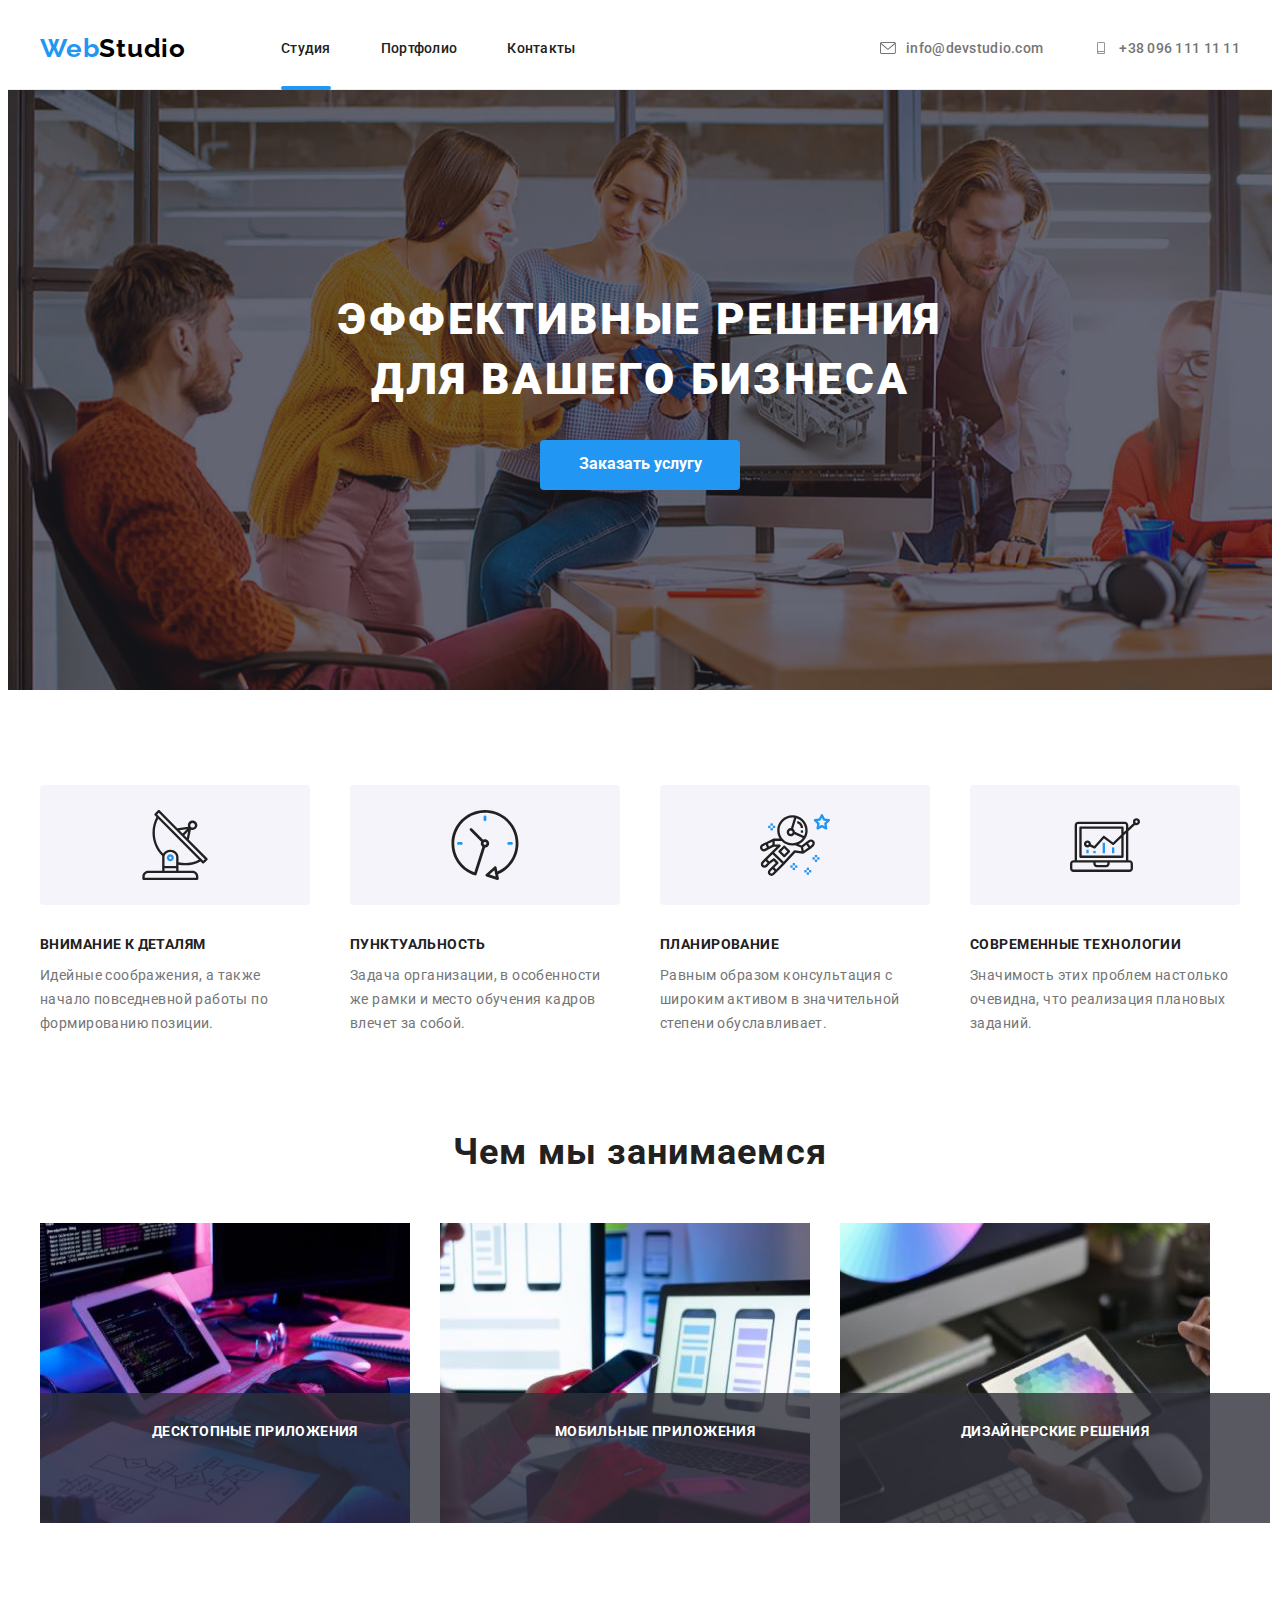
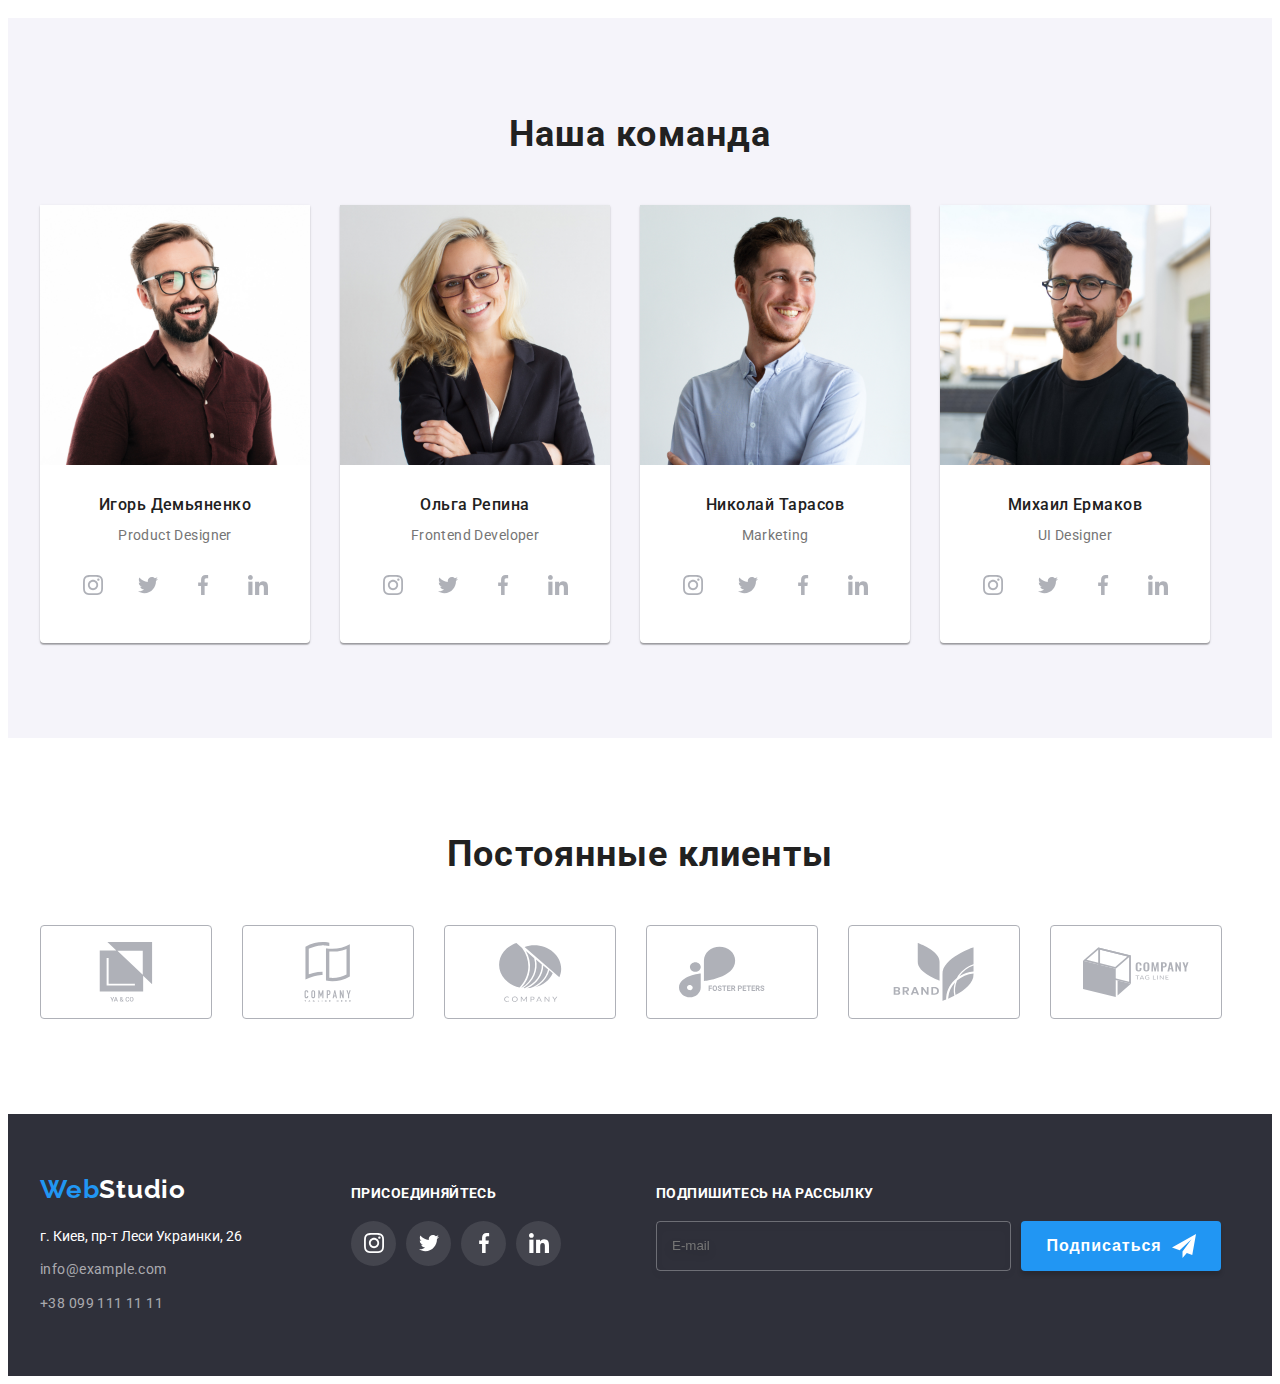
==== index.html @ dbc9c76a "Add files via upload" ====
<!DOCTYPE html>
<html lang="ru">
<head>
    <meta charset="UTF-8">
    <meta http-equiv="X-UA-Compatible" content="IE=edge">
    <meta name="viewport" content="width=device-width, initial-scale=1.0">
    <link rel="preconnect" href="https://fonts.gstatic.com">
    <link href="https://fonts.googleapis.com/css2?family=Raleway:wght@700&family=Roboto:wght@400;500;700;900&display=swap" rel="stylesheet">
    <link rel="stylesheet" href="https://cdnjs.cloudflare.com/ajax/libs/modern-normalize/1.0.0/modern-normalize.min.css" integrity="sha512-ISS7cAi1PEhQ8jnbJpJZMd29NlhNj4AWYyLOSp2CE/CsHxTCu+r+t0D2yoJudVrd0/8fTVPUVDzY5Tvli75u/g==" crossorigin="anonymous" referrerpolicy="no-referrer">
    <link rel="stylesheet" href="./css/styles.css">
    <title>Homework5</title>
</head>
<body>
    <!--Header-->
    <header class="header">
        <div class="container header-container">
        <nav class="header-nav">
                <a class="main-link" href="index.html" target="_blank" rel="noopener noreferrer"><span class="slice-logo">Web</span>Studio</a>
                <ul class="header-nav-list list">
                    <li class="header-nav-list-item ">
                        <a class="header-nav-list-link studio-after link" href="./index.html">Студия</a>
                    </li>
                    <li class="header-nav-list-item">
                        <a class="header-nav-list-link link" href="./portfolio.html">Портфолио</a>
                    </li>
                    <li class="header-nav-list-item">
                        <a class="header-nav-list-link link" href="">Контакты</a>
                    </li>
                </ul>
        </nav>
        <ul class="header-list list">
            <li class="header-list-item">
                <a class="header-list-link link" href="mailto:info@devstudio.com">
                    <svg class="header-icon">
                        <use href="./image/sprite.svg#icon-mail"></use>
                    </svg>
                    info@devstudio.com
                </a>
            </li>
            <li class="header-list-item">
                <a class="header-list-link link" href="tel:+380961111111">
                    <svg class="header-icon">
                        <use href="./image/sprite.svg#icon-smartphone"></use>
                    </svg>
                    +38 096 111 11 11
                </a>
            </li>
        </ul>
        </div>
    </header>
    <main>
        <!--Hero section-->
        <section class="hero">
            <div class="container hero-container">
            <h1 class="hero-title">Эффективные решения для вашего бизнеса</h1>
            <button class="hero-btn" type="button" data-modal-open>Заказать услугу</button>
            </div>
        </section>
        <!--Skills section-->
        <section class="skills">
            <div class="container">
            <h2 class="visually-hidden">Навыки</h2>
            <ul class="skills-list list">
                <li class="skills-list-item">
                    <div class="container-skills-icon">
                        <svg class="skills-icon">
                            <use href="./image/sprite.svg#icon-antenna-1"></use>
                        </svg>
                    </div>
                    <h3 class="skills-list-title">Внимание к деталям</h3>
                    <p class="description">Идейные соображения, а также начало повседневной работы по формированию позиции. </p>
                </li>
                <li class="skills-list-item">
                    <div class="container-skills-icon">
                        <svg class="skills-icon">
                            <use href="./image/sprite.svg#icon-clock-1"></use>
                        </svg>
                    </div>
                    <h3 class="skills-list-title">Пунктуальность</h3>
                    <p class="description">Задача организации, в особенности же рамки и место обучения кадров влечет за собой.</p>
                </li>
                <li class="skills-list-item">
                    <div class="container-skills-icon">
                        <svg class="skills-icon">
                            <use href="./image/sprite.svg#icon-astronaut-1"></use>
                        </svg>
                    </div>
                    <h3 class="skills-list-title">Планирование</h3>
                    <p class="description">Равным образом консультация с широким активом в значительной степени обуславливает.</p>
                </li>
                <li class="skills-list-item">
                    <div class="container-skills-icon">
                        <svg class="skills-icon">
                            <use href="./image/sprite.svg#icon-diagram-1"></use>
                        </svg>
                    </div>
                    <h3 class="skills-list-title">Современные технологии</h3>
                    <p class="description">Значимость этих проблем настолько очевидна, что реализация плановых заданий.</p>
                </li>
            </ul>
            </div>
        </section>
        <!--Employment section-->
        <section class="employment">
            <div class="container">
            <h2 class="section-title">Чем мы занимаемся</h2>
            <ul class="employment-list list">
                <li class="employment-list-item">
                    <div class="conteiner-employment-list-item">
                        <img class="employment-list-img" src="./image/work1.jpg" alt="work1" width="370" height="300">
                        <p class="title-employment-img">
                            Десктопные приложения
                        </p>
                    </div>
                </li>
                <li class="employment-list-item">
                    <div class="conteiner-employment-list-item">
                        <img class="employment-list-img" src="./image/work2.jpg" alt="work2" width="370" height="300">
                        <p class="title-employment-img">
                            Мобильные приложения
                        </p>
                    </div>
                </li>
                <li class="employment-list-item">
                    <div class="conteiner-employment-list-item">
                        <img class="employment-list-img" src="./image/work3.jpg" alt="work3" width="370" height="300">
                        <p class="title-employment-img">
                            Дизайнерские решения
                        </p>
                    </div>
                </li>
            </ul>
            </div>
        </section>
        <!--Team section-->
        <section class="team">
            <div class="container">
            <h2 class="section-title">Наша команда</h2>
            <ul class="team-list list">
                <li class="team-list-item">
                    <img class="team-list-img" src="./image/participant1.jpg" alt="participant1" width="270" height="260">
                    <h3 class="team-list-name">Игорь Демьяненко</h3>
                    <p class="description description-proffeshion" lang="en">Product Designer</p>
                    <div class="container-social-link">
                        <a class="social-link" href="#">
                            <svg class="social-link-icon">
                                <use href="./image/sprite.svg#icon-instagram"></use>
                            </svg>
                        </a>
                        <a class="social-link link" href="#">
                            <svg class="social-link-icon">
                                <use href="./image/sprite.svg#icon-twitter"></use>
                            </svg>
                        </a>
                        <a class="social-link link" href="#">
                            <svg class="social-link-icon">
                                <use href="./image/sprite.svg#icon-facebook"></use>
                            </svg>
                        </a>
                        <a class="social-link link" href="#">
                            <svg class="social-link-icon">
                                <use href="./image/sprite.svg#icon-linkedin"></use>
                            </svg>
                        </a>
                    </div>
                </li>
                <li class="team-list-item">
                    <img class="team-list-img" src="./image/participant2.jpg" alt="participant2" width="270" height="260">
                    <h3 class="team-list-name">Ольга Репина</h3>
                    <p class="description description-proffeshion" lang="en">Frontend Developer</p>
                    <div class="container-social-link">
                        <a class="social-link link" href="#">
                            <svg class="social-link-icon">
                                <use href="./image/sprite.svg#icon-instagram"></use>
                            </svg>
                        </a>
                        <a class="social-link link" href="#">
                            <svg class="social-link-icon">
                                <use href="./image/sprite.svg#icon-twitter"></use>
                            </svg>
                        </a>
                        <a class="social-link link" href="#">
                            <svg class="social-link-icon">
                                <use href="./image/sprite.svg#icon-facebook"></use>
                            </svg>
                        </a>
                        <a class="social-link link" href="#">
                            <svg class="social-link-icon">
                                <use href="./image/sprite.svg#icon-linkedin"></use>
                            </svg>
                        </a>
                    </div>
                </li>
                <li class="team-list-item">
                    <img class="team-list-img" src="./image/participant3.jpg" alt="participant3" width="270" height="260">
                    <h3 class="team-list-name">Николай Тарасов</h3>
                    <p class="description description-proffeshion" lang="en">Marketing</p>
                    <div class="container-social-link">
                        <a class="social-link link" href="#">
                            <svg class="social-link-icon">
                                <use href="./image/sprite.svg#icon-instagram"></use>
                            </svg>
                        </a>
                        <a class="social-link link" href="#">
                            <svg class="social-link-icon">
                                <use href="./image/sprite.svg#icon-twitter"></use>
                            </svg>
                        </a>
                        <a class="social-link link" href="#">
                            <svg class="social-link-icon">
                                <use href="./image/sprite.svg#icon-facebook"></use>
                            </svg>
                        </a>
                        <a class="social-link link" href="#">
                            <svg class="social-link-icon">
                                <use href="./image/sprite.svg#icon-linkedin"></use>
                            </svg>
                        </a>
                    </div>
                </li>
                <li class="team-list-item">
                    <img class="team-list-img" src="./image/participant4.jpg" alt="participant4" width="270" height="260">
                    <h3 class="team-list-name">Михаил Ермаков</h3>
                    <p class="description description-proffeshion" lang="en">UI Designer</p>
                    <div class="container-social-link">
                        <a class="social-link link" href="#">
                            <svg class="social-link-icon">
                                <use href="./image/sprite.svg#icon-instagram"></use>
                            </svg>
                        </a>
                        <a class="social-link link" href="#">
                            <svg class="social-link-icon">
                                <use href="./image/sprite.svg#icon-twitter"></use>
                            </svg>
                        </a>
                        <a class="social-link link" href="#">
                            <svg class="social-link-icon">
                                <use href="./image/sprite.svg#icon-facebook"></use>
                            </svg>
                        </a>
                        <a class="social-link link" href="#">
                            <svg class="social-link-icon">
                                <use href="./image/sprite.svg#icon-linkedin"></use>
                            </svg>
                        </a>
                    </div>
                </li>
            </ul>
            </div>
        </section>
        <!--Regular costumers section-->
        <section class="costumers">
            <div class="container">
            <h2 class="section-title">Постоянные клиенты</h2>
            <ul class="customers-list list">
                <li class="customers-list-item">
                    <a class="company-container link" href="#">
                        <svg class="company-icon-svg">
                            <use href="./image/sprite.svg#icon-company-1"></use>
                        </svg>
                    </a>
                </li>
                <li class="customers-list-item">
                    <a class="company-container link" href="#">
                        <svg class="company-icon-svg">
                            <use href="./image/sprite.svg#icon-company-2"></use>
                        </svg>
                    </a>
                </li>
                <li class="customers-list-item">
                    <a class="company-container link" href="#">
                        <svg class="company-icon-svg">
                            <use href="./image/sprite.svg#icon-company-3"></use>
                        </svg>
                    </a>
                </li>
                <li class="customers-list-item">
                    <a class="company-container link" href="#">
                        <svg class="company-icon-svg">
                            <use href="./image/sprite.svg#icon-company-4"></use>
                        </svg>
                    </a>
                </li>
                <li class="customers-list-item">
                    <a class="company-container link" href="#">
                        <svg class="company-icon-svg">
                            <use href="./image/sprite.svg#icon-company-5"></use>
                        </svg>
                    </a>
                </li>
                <li class="customers-list-item">
                    <a class="company-container link" href="#">
                        <svg class="company-icon-svg">
                            <use href="./image/sprite.svg#icon-company-6"></use>
                        </svg>
                    </a>
                </li>
            </ul>
            </div>
        </section>
    </main>
    <footer class="footer">
            <div class="container footer-container">
                <div class="contact-inform">
                <h2 class="visually-hidden">Контакты</h2>
                <a class="main-link" href="index.html" target="_blank" rel="noopener noreferrer"><span class="slice-logo">Web</span><span class="second-slice">Studio</span></a>
                <address class="address">
                    <ul class="address-list list">
                        <li class="address-list-item">
                            <a class="address-list-map link" href="https://goo.gl/maps/zjP7LFx5Mfz4ZJ1J9" target="_blank" rel="noopener noreferrer">г. Киев, пр-т Леси Украинки, 26</a>
                        </li>
                        <li class="address-list-item">
                            <a class="address-list-contact link" href="mailto:info@example.com">info@example.com</a>
                        </li>
                        <li class="address-list-item">
                            <a class="address-list-contact link" href="tel:+380991111111">+38 099 111 11 11</a>
                        </li>
                    </ul>
                </address>
                </div>
                <div class="contact-social-networks">
                    <p class="title-social-networks">присоединяйтесь</p>
                        <div class="container-footer-social-networks">
                        <a class="footer-social-networks link" href="#">
                            <svg class="footer-social-networks-icon">
                                <use href="./image/sprite.svg#icon-instagram"></use>
                            </svg>
                        </a>
                        <a class="footer-social-networks link" href="#">
                            <svg class="footer-social-networks-icon">
                                <use href="./image/sprite.svg#icon-twitter"></use>
                            </svg>
                        </a>
                        <a class="footer-social-networks link" href="#">
                            <svg class="footer-social-networks-icon">
                                <use href="./image/sprite.svg#icon-facebook"></use>
                            </svg>
                        </a>
                        <a class="footer-social-networks link" href="#">
                            <svg class="footer-social-networks-icon">
                                <use href="./image/sprite.svg#icon-linkedin"></use>
                            </svg>
                        </a>
                    </div>
                </div>
                <div>
                    <p class="title-social-networks">Подпишитесь на рассылку</p>
                    <form class="fotter-form" method="GET">
                        <input class="fotter-modal-mail" name="user-email" type="email" placeholder="E-mail">
                        <button type="submit" class="form-btn">Подписаться
                            <svg class="form-btn-icon">
                                <use href="./image/sprite.svg#icon-fotter-btn"></use>
                            </svg>
                        </button>
                    </form>
                </div>
            </div>       
    </footer>
    <!--Modal window-->
    <div class="backdrop is-hidden" data-modal>
        <div class="modal-window">
            <button type="button" class="close-btn" data-modal-close>
                <svg class="close-icon">
                    <use href="./image/sprite.svg#icon-modal-close"></use>
                </svg>
            </button>
            <form action="#" class="modal-form">
                <p class="modal-tittle">Оставьте свои данные, мы вам перезвоним</p>
                <label class="modal-form-field">
                    Имя
                    <span class="container-icon">
                        <input name="user-name" type="text" class="modal-form-input" minlength="2" required placeholder="Andrii">
                        <svg class="input-icon">
                            <use href="./image/sprite.svg#icon-modal-name"></use>
                        </svg>
                    </span>
                </label>
                <label class="modal-form-field">
                    Телефон
                    <span class="container-icon">
                        <input name="user-phone" type="tel" class="modal-form-input"
                        pattern="[0..9](3)-[0..9](3)-[0..9](2)-[0..9](2)" title="067-111-11-11" required placeholder="067-111-11-11">
                        <svg class="input-icon">
                            <use href="./image/sprite.svg#icon-modal-phone"></use>
                        </svg>
                    </span>
                </label>
                <label class="modal-form-field">
                    Почта
                    <span class="container-icon">
                        <input name="user-email" type="email" class="modal-form-input" required placeholder="test@gmail.com">
                        <svg class="input-icon">
                            <use href="./image/sprite.svg#icon-modal-email"></use>
                        </svg>
                    </span>
                </label>
                <label class="modal-form-field">
                    Комментарий
                    <textarea class="modal-form-message" name="user-message"  placeholder="Введите текст"></textarea>
                </label>
                <input name="checkbox-policy" type="checkbox" class="modal-form-checkbox visually-hidden"  id="checkbox-policy" required>
                <label class="modal-form-checkbox-policy" for="checkbox-policy" >Соглашаюсь с рассылкой и принимаю <a class="modal-form-policy-link" href="#">Условия договора</a></label>
                <button type="submit" class="modal-form-btn">Отправить</button>
            </form>
        </div>
    </div>
    <script src="./js/modal.js"></script>
</body>
</html>
---- css/styles.css ----
:root{
  --accent-color: #2196F3;
}

h1,
h2,
h3,
h4,
h5,
h6,
p{
  margin-top: 0;
  margin-bottom: 0;
}

ul,
ol{
  margin-bottom: 0;
  margin-top: 0;
  padding-left: 0;
}

img{
  display: block;
}

body{
    font-family: 'Roboto', sans-serif;
    color: #212121;
}

.link {
  text-decoration: none;
}

.list{
    list-style: none;
}

.link:focus,
.link:hover{
  color: var(--accent-color);
  transition-duration: 250ms;
  transition-timing-function: cubic-bezier(0.4, 0, 0.2, 1);
}
/*======Header=======*/
.header{
  padding: 25px 0;
  border-bottom: 1px solid rgba(236, 236, 236, 1);
}
.header-container{
  display: flex;
  align-items: center;
  justify-content: space-between;
}

.header-nav{
  display: flex;
  align-items: center;
}

.main-link{
  font-family: 'Raleway', sans-serif;
  font-weight: bold;
  font-size: 26px;
  line-height: 1.19;
  letter-spacing: 0.03em;
  text-decoration: none;
  color: black;

  margin-right: 95px;
}

.main-link .slice-logo{
  color: var(--accent-color);
}

.header-nav-list{
  display: flex;
}

.header-nav-list-item{
  font-weight: 500;
  font-size: 14px;
  line-height: 1.4;
  letter-spacing: 0.02em;
  position: relative;
}

.header-nav-list-item:not(:last-child){
  margin-right: 50px;
}

.header-nav-list-link{
  color: #212121;
  position: relative;
}
.studio-hover{
  position: relative;
}
.studio-after::after{
  content: "";
  display: block;
  border-radius: 2px;
  height: 4px;
  background-color: var(--accent-color);
  position: absolute;
  width: 100%;
  top: 46px;
}
.portfolio-after{
  position: relative;
}
.portfolio-after::after{
  content: "";
  display: block;
  border-radius: 2px;
  height: 4px;
  background-color: var(--accent-color);
  position: absolute;
  width: 100%;
  top: 46px;
}

/* .header-nav-list-item .link:hover::after{
  content: "";
  display: block;
  border-radius: 2px;
  height: 4px;
  background-color: teal;
  position: relative;
  margin-top: 30px;
} */

.header-list{
  display: flex;
}

.header-icon{
  width: 16px;
  height: 12px;
  margin-right: 10px;
  fill: #757575;

}

.header-list-item:not(:last-child){
  margin-right: 50px;
}

.header-list-link{
  font-weight: 500;
  font-size: 14px;
  line-height: 1.4;
  letter-spacing: 0.02em;
  color: #757575;

  display: flex;
  align-items: center;
}

.link:hover .header-icon,
.link:focus .header-icon{
  fill: var(--accent-color);
  transition-duration: 250ms;
  transition-timing-function: cubic-bezier(0.4, 0, 0.2, 1);
}
/*=====END Header=====*/

/*=====Hero section=====*/
.hero{
  padding: 200px 0;
  background-image: linear-gradient(
  rgba(47, 48, 58, 0.4), 
  rgba(47, 48, 58, 0.4)), url(../image/hero-bg.jpg);
  background-repeat: no-repeat;
  background-color: #C4C4C4;
  background-size: 1600px;
}
.hero-title{
  font-weight: 900;
  font-size: 44px;
  line-height: 1.36;
  letter-spacing: 0.06em;
  text-transform: uppercase;
  color: #ffffff;
  
  width: 700px;
  text-align: center;
  margin-left: auto;
  margin-right: auto;
  margin-bottom: 30px;
}

.hero-btn{
  font-family: 'Roboto', sans-serif;
  font-weight: bold;
  font-size: 16px;
  line-height: 1.8;
  min-height: 50px;
  min-width: 200px;
  color: white;
  background-color: #2196F3;
  border: none;
  border-radius: 4px;
  display: block;
  margin: 0 auto;
  padding: 10px 35px;
}

.hero-btn:hover,
.hero-btn:focus{
  background-color: #188CE8;
  cursor: pointer;
  transition-duration: 250ms;
  transition-timing-function: cubic-bezier(0.4, 0, 0.2, 1);
}
/*=====End hero section=====*/

/*=====Skills section=====*/
.skills{
  padding: 95px 0;
}

.skills-list{
  display: flex;
  justify-content: space-between;
}

.skills-list-item{
  width: 270px;
}

.container-skills-icon{
  display: flex;
  width: 270px;
  height: 120px;
  margin-bottom: 30px;
  border-radius: 4px;
  background: #F5F4FA;
  justify-content: center;
  align-items: center;
}

.skills-icon{
  width: 70px;
  height: 70px;
}
.skills-list-title{
  font-weight: bold;
  font-size: 14px;
  line-height: 1.4;
  letter-spacing: 0.03em;
  text-transform: uppercase;

  margin-bottom: 10px;
}
/*=====End skills section=====*/

/*=====Employment section======*/
.employment{
  padding-bottom: 95px;
}

.employment-list{
  display: flex;
}

.employment-list-item:not(:last-child){
  margin-right: 30px;
}

.conteiner-employment-list-item{
  position: relative;
}
.title-employment-img{
font-weight: bold;
font-size: 14px;
line-height: 16px;
text-align: center;
letter-spacing: 0.03em;
text-transform: uppercase;
color: #ffffff;

padding: 30px;
background: rgba(47, 48, 58, 0.8);
position: absolute;
bottom: 0;
left: 0;
height: 70px;
width: 100%;
}
/*=====End employment section=====*/

/*=====Team section=====*/
.team{
  padding: 95px 0;
  background-color: #F5F4FA;
}

.team-list{
  display: flex;
  flex-wrap: wrap;
  margin-top: -50px;
  margin-left: -30px;
}

.team-list-item{
  width: 270px;
  background-color: white;
  box-shadow: 0px 1px 3px rgba(0, 0, 0, 0.12), 0px 1px 1px rgba(0, 0, 0, 0.14), 0px 2px 1px rgba(0, 0, 0, 0.2);
  border-radius: 0px 0px 4px 4px; 
  margin-top: 50px;
  margin-left: 30px;
  padding-bottom: 30px;
  }

.team-list-name{
  font-weight: 500;
  font-size: 16px;
  line-height: 1.19;
  letter-spacing: 0.03em;
  text-align: center;
  margin-top: 30px;
}

.description-proffeshion{
  text-align: center;
  margin-top: 10px;
  margin-bottom: 15px;
}

.container-social-link{
  width: 210px;
  height: 50px;
  margin: 0 auto;
  display: flex;
  justify-content: space-between;
}

.social-link{
  display: flex;
  width: 45px;
  height: 45px;
  border-radius: 50%;
  color: white;
  justify-content: center;
  align-items: center;
}

.social-link:hover,
.social-link:focus{
  background-color: var(--accent-color);
  transition-duration: 250ms;
  transition-timing-function: cubic-bezier(0.4, 0, 0.2, 1);
}

.social-link:hover .social-link-icon,
.social-link:focus .social-link-icon{
  fill: white;
  transition-duration: 250ms;
  transition-timing-function: cubic-bezier(0.4, 0, 0.2, 1);
}

.social-link-icon{
  width: 20px;
  height: 20px;
  fill: #AFB1B8;
}
/*======End team section====*/

/*======Regular costumers section=====*/
.costumers{
  padding: 95px 0;
}

.customers-list{
  display: flex;
  margin-top: -50px;
  margin-right: -30px;
}

.company-container{
  display: flex;
  width: 170px;
  height: 92px;
  border: 1px solid #AFB1B8;
  border-radius: 4px;
  margin-top: 50px;
  margin-right: 30px;
  justify-content: center;
  align-items: center;
  background-color: transparent;
}

.company-container:hover,
.company-container:focus{
  border-color: #2196F3;
  transition-duration: 250ms;
  transition-timing-function: cubic-bezier(0.4, 0, 0.2, 1);
}

.company-container:hover .company-icon-svg,
.company-container:focus .company-icon-svg{
  fill: #2196F3;
  transition-duration: 250ms;
  transition-timing-function: cubic-bezier(0.4, 0, 0.2, 1);
}

.company-icon-svg{
  width: 106px;
  height: 60px;
  fill: #afb1b8;
}

/*======Footer======*/
.footer{
  padding: 60px 0;
  background-color: #2F303A;
}
.footer-container{
  display: flex;
  align-items: baseline;
}
.contact-inform{
  margin-right: 70px;
}
.address{
  font-style: normal;
  margin-top: 20px;
}

.second-slice{
  color: #ffffff;
}
.address-list-item:not(:first-child){
  margin-top: 10px;
}
.address-list-map{
  font-weight: normal;
  font-size: 14px;
  line-height: 1.7;
  color: white;
  }

.address-list-contact{
  font-weight: normal;
  font-size: 14px;
  line-height: 1.7;
  letter-spacing: 0.03em;
  color: rgba(255, 255, 255, 0.6);
  }

  .contact-social-networks{
    margin-right: 95px;
  }

  .title-social-networks{
    font-weight: bold;
    font-size: 14px;
    line-height: 16px;
    letter-spacing: 0.03em;
    text-transform: uppercase;
    color: white;
  }

  .container-footer-social-networks{
    display: flex;
  }
  .footer-social-networks{
    display: flex;
    width: 45px;
    height: 45px;
    border-radius: 50%;
    justify-content: center;
    align-items: center;
    background: rgba(255, 255, 255, 0.1);
    margin-top: 20px;
  }
  .footer-social-networks:not(:last-child){
    margin-right: 10px;
  }
  .footer-social-networks:hover,
  .footer-social-networks:focus{
    background: var(--accent-color);
    transition-duration: 250ms;
    transition-timing-function: cubic-bezier(0.4, 0, 0.2, 1);
  }
  .footer-social-networks-icon{
    width: 20px;
    height: 20px;
    fill: white;
  }

  .fotter-form{
    display: flex;
    margin-top: 20px;
  }

  .fotter-modal-mail{
    width: 355px;
    height: 50px;
    background-color: transparent;
    border: 1px solid rgba(255, 255, 255, 0.3);;
    box-sizing: border-box;
    filter: drop-shadow(0px 4px 4px rgba(0, 0, 0, 0.15));
    border-radius: 4px;
    padding-left: 15px;
    margin-right: 10px;
    color: #ffffff;
  }

  .fotter-modal-mail:focus{
    border-color: var(--accent-color);
    outline: none;
  }

  .form-btn{
    display: flex;
    font-weight: bold;
    font-size: 16px;
    line-height: 30px;
    justify-content: center;
    align-items: center;
    text-align: center;
    letter-spacing: 0.06em; 
    color: #FFFFFF;

    min-width: 200px;
    min-height: 50px;
    background: var(--accent-color);
    box-shadow: 0px 4px 4px rgba(0, 0, 0, 0.15);
    border-radius: 4px;
    border: none;
  }

  .form-btn:hover,
  .form-btn:focus{
    background-color: #188CE8;
    cursor: pointer;
    transition-duration: 250ms;
    transition-timing-function: cubic-bezier(0.4, 0, 0.2, 1);
  }

  .form-btn-icon{
    margin-left: 10px;
    width: 24px;
    height: 24px;
  }
  /*=====End footer=======*/

  /*======sitebar-portfolio======*/
  .sitebar-portfolio{
    padding-top: 95px;
    padding-bottom: 95px;
  }

  /*=====Sitebar======*/
  .sitebar-list{
    display: flex;
    justify-content: center;
    margin-bottom: 56px;
  }

  .sitebar-list-item:not(:last-child){
    margin-right: 8px;
  }
  .sitebar-list-btn{
    font-family: 'Roboto', sans-serif;
    font-weight: 500;
    font-size: 16px;
    line-height: 1.625;
    text-align: center;
    letter-spacing: 0.03em;
    background-color: #F5F4FA;
    border-radius: 4px;
    border: none;
    padding: 6px 25px;
  }

  .sitebar-list-btn:hover,
  .sitebar-list-btn:focus,
  .sitebar-list-btn:active{
    background-color: var(--accent-color);
    cursor: pointer;
    color: white;
    transition-duration: 250ms;
    transition-timing-function: cubic-bezier(0.4, 0, 0.2, 1);
  }
  /*=====End sidebar======*/

  /*=====Siteposters======*/
  .siteposters-list{
    display: flex;
    margin-top: -35px;
    margin-left: -30px;
    flex-wrap: wrap;
  }
  .siteposters-list-item{
    margin-top: 35px;
    margin-left: 30px;
  }

  .siteposters-link:hover .description-siteposters,
  .siteposters-link:focus .description-siteposters{
    transform: translateY(0%);
  }
  .container-overlay{
    position: relative;
    overflow: hidden;
  }
  .description-siteposters{
    font-weight: normal;
    font-size: 18px;
    line-height: 28px;
    letter-spacing: 0.03em;
    color: #ffffff;

    position: absolute;
    padding: 65px 25px;
    background-color: rgba(33, 150, 243, 0.9);;
    top: 0%;
    left: 0%;
    width: 100%;
    height: 100%;
    overflow: auto;
    transform: translateY(100%);
    transition-property: transform;    
    transition-duration: 250ms;
    transition-timing-function: cubic-bezier(0.4, 0, 0.2, 1);
  }
  .siteposters-list-item:hover{
    cursor: pointer;
    box-shadow: 0px 1px 1px 
    rgba(0, 0, 0, 0.12), 0px 4px 4px 
    rgba(0, 0, 0, 0.06), 1px 4px 6px 
    rgba(0, 0, 0, 0.16);
    transition-duration: 250ms;
    transition-timing-function: cubic-bezier(0.4, 0, 0.2, 1);
  }
  .siteposters-title{
    font-weight: bold;
    font-size: 18px;
    line-height: 2;
    letter-spacing: 0.06em;
    color: #212121;
  }
  .siteposters-container-description{
    padding: 20px 24px;
    border: 1px solid rgba(238, 238, 238, 1);
  } 
  /*=====End siteposters=====*/

  /*======Modal window*/

.backdrop{
  position: fixed;
  top: 0;
  left: 0;
  width: 100vw;
  height: 100vh;
  background-color: rgba(0, 0, 0, 0.2);;
  z-index: 100;

  transition: opacity 250ms linear, visibility 250ms linear;
}
.modal-window{
  width: 530px;
  height: 580px;
  background-color: rgba(255, 255, 255, 1);
  position: absolute;
  top: 50%;
  left: 50%;
  transform: translate(-50%, -50%);
  box-shadow: 0px 1px 3px rgba(0, 0, 0, 0.12), 0px 1px 1px rgba(0, 0, 0, 0.14), 0px 2px 1px rgba(0, 0, 0, 0.2);
  border-radius: 4px; 
  padding: 40px;
}

.close-btn{
  display: flex;
  justify-content: center;
  align-items: center;

  position: absolute;
  top: 8px;
  right: 8px;

  height: 30px;
  width: 30px;
  border-radius: 50%;
  border-color: rgba(0, 0, 0, 0.1);
  cursor: pointer;
  background-color: transparent;
}
.close-icon{
  width: 18px;
  height: 18px;
}
.is-hidden{
  opacity: 0;
  visibility: 0;
  pointer-events: none;
}

.modal-tittle{
font-weight: bold;
font-size: 20px;
line-height: 23px;
text-align: center;
letter-spacing: 0.03em;
color: #212121;
margin-bottom: 15px;
}

.modal-form{
  display: flex;
  flex-direction: column;
}

.modal-form-field{
font-size: 12px;
line-height: 14px;
letter-spacing: 0.01em;
color: #757575;
}

.modal-form-field:not(:last-child){
  margin-bottom: 10px;
}

.container-icon{
  display: block;
  position: relative;
  margin-top: 5px;
}
.modal-form-input{
  width: 100%;
  height: 40px;
  border: 1px solid rgba(33, 33, 33, 0.2);
  border-radius: 4px;
  padding-left: 42px;
  cursor: pointer;
}

.modal-form-input:focus{
  border-color: var(--accent-color);
  outline: none;
  cursor: pointer;
}

.modal-form-input:focus + .input-icon{
  fill: var(--accent-color);
}

.modal-form-input:required:focus:not(:placeholder-shown):valid{
  border-color: green;
}

.modal-form-input:required:focus:not(:placeholder-shown):invalid{
  border-color: red;
}

.input-icon{
  width: 18px;
  height: 18px;
  position: absolute;
  top: 50%;
  left: 10px;
  transform: translateY(-50%);
}

.modal-form-message{
  width: 100%;
  height: 120px;
  border: 1px solid rgba(33, 33, 33, 0.2);
  border-radius: 4px;
  resize: none;
  padding: 12px 16px;
  outline: none;
  margin-top: 5px;
}

.modal-form-message:focus{
  border-color: var(--accent-color);
}

.modal-form-message::placeholder{
font-size: 12px;
line-height: 14px;
letter-spacing: 0.01em;
color: rgba(117, 117, 117, 0.5);
}

.modal-form-checkbox-policy::before{
  content: "";
  display: inline-block;
  width: 16px;
  height: 15px;
  background: url(../image/submit.svg);
  cursor: pointer;
  margin-right: 10px;
  vertical-align: middle;
}

.modal-form-checkbox:checked + .modal-form-checkbox-policy::before{
  background: url(../image/accept\ strike.svg),url(../image/accept.svg);
  background-repeat: no-repeat;
  background-position: center;
  width: 16px;
  height: 15px;
  fill: var(--accent-color);
}

.modal-form-checkbox-policy{
  font-weight: normal;
  font-size: 14px;
  line-height: 24px;
  letter-spacing: 0.03em;
  color: #757575;
}

.modal-form-btn{
  width: 200px;
  min-height: 50px;
  background: #2196F3;
  box-shadow: 0px 4px 4px rgba(0, 0, 0, 0.15);
  border-radius: 4px;
  margin: 30px auto 0 auto;

  font-weight: bold;
  font-size: 16px;
  line-height: 30px;
  text-align: center;
  letter-spacing: 0.06em;
  color: #FFFFFF;
}

.modal-form-btn:hover,
.modal-form-btn:focus{
  cursor: pointer;
  background: #188CE8;
  box-shadow: 0px 4px 4px rgba(0, 0, 0, 0.15);
  border-radius: 4px;
}
  /*======Components=======*/
  .description{
    font-weight: normal;
    font-size: 14px;
    line-height: 1.7;
    letter-spacing: 0.03em;
    color: #757575;;
    }
    
  .visually-hidden {
    position: absolute;
    width: 1px;
    height: 1px;
    margin: -1px;
    border: 0;
    padding: 0;
    
    white-space: nowrap;
    clip-path: inset(100%);
    clip: rect(0 0 0 0);
    overflow: hidden;
    }

    .section-title{
      font-weight: bold;
      font-size: 36px;
      line-height: 1.17;
      letter-spacing: 0.03em;
      text-align: center;
      margin-bottom: 50px;
    }

    .container{
      width: 1200px;
      padding: 0 15px;
      margin: 0 auto;
    }

    .visually-hidden {
      position: absolute !important;
      clip: rect(1px 1px 1px 1px); /* IE6, IE7 */
      clip: rect(1px, 1px, 1px, 1px);
      padding: 0 !important;
      border: 0 !important;
      height: 1px !important;
      width: 1px !important;
      overflow: hidden;
    }
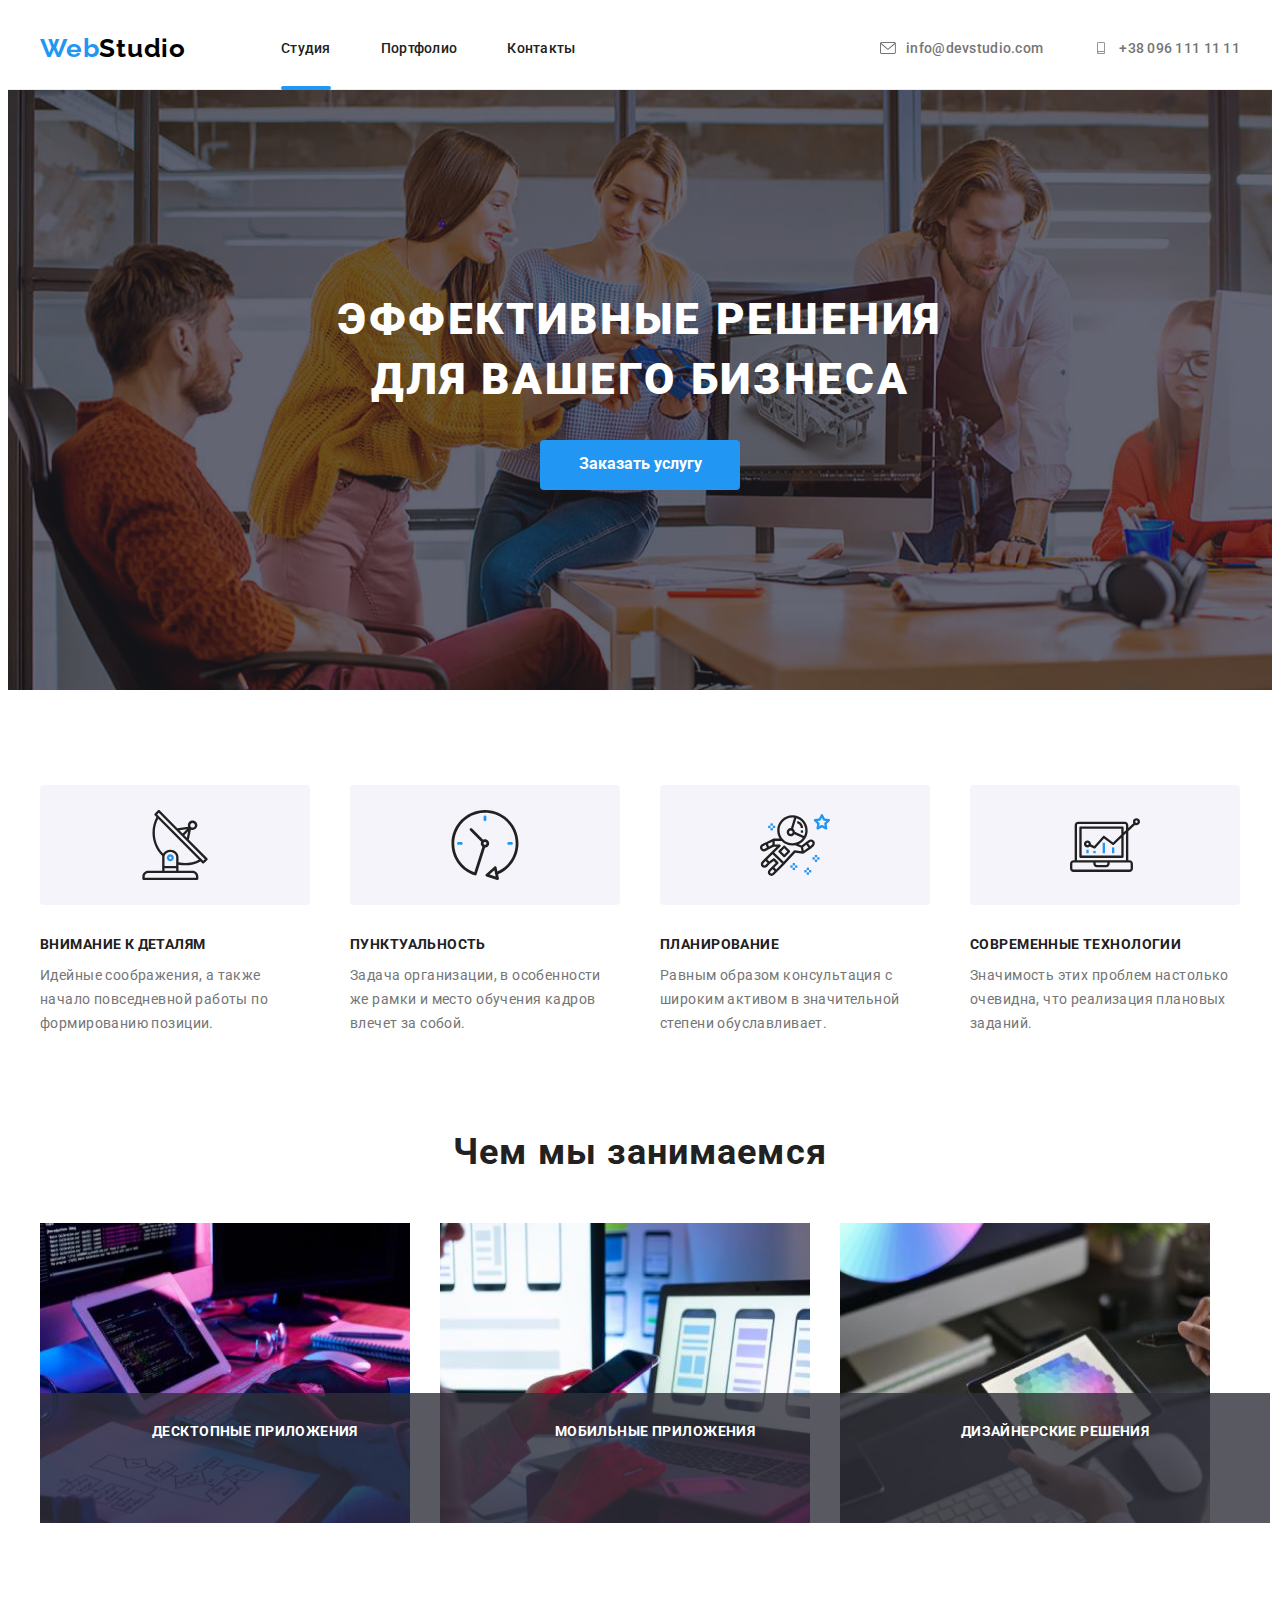
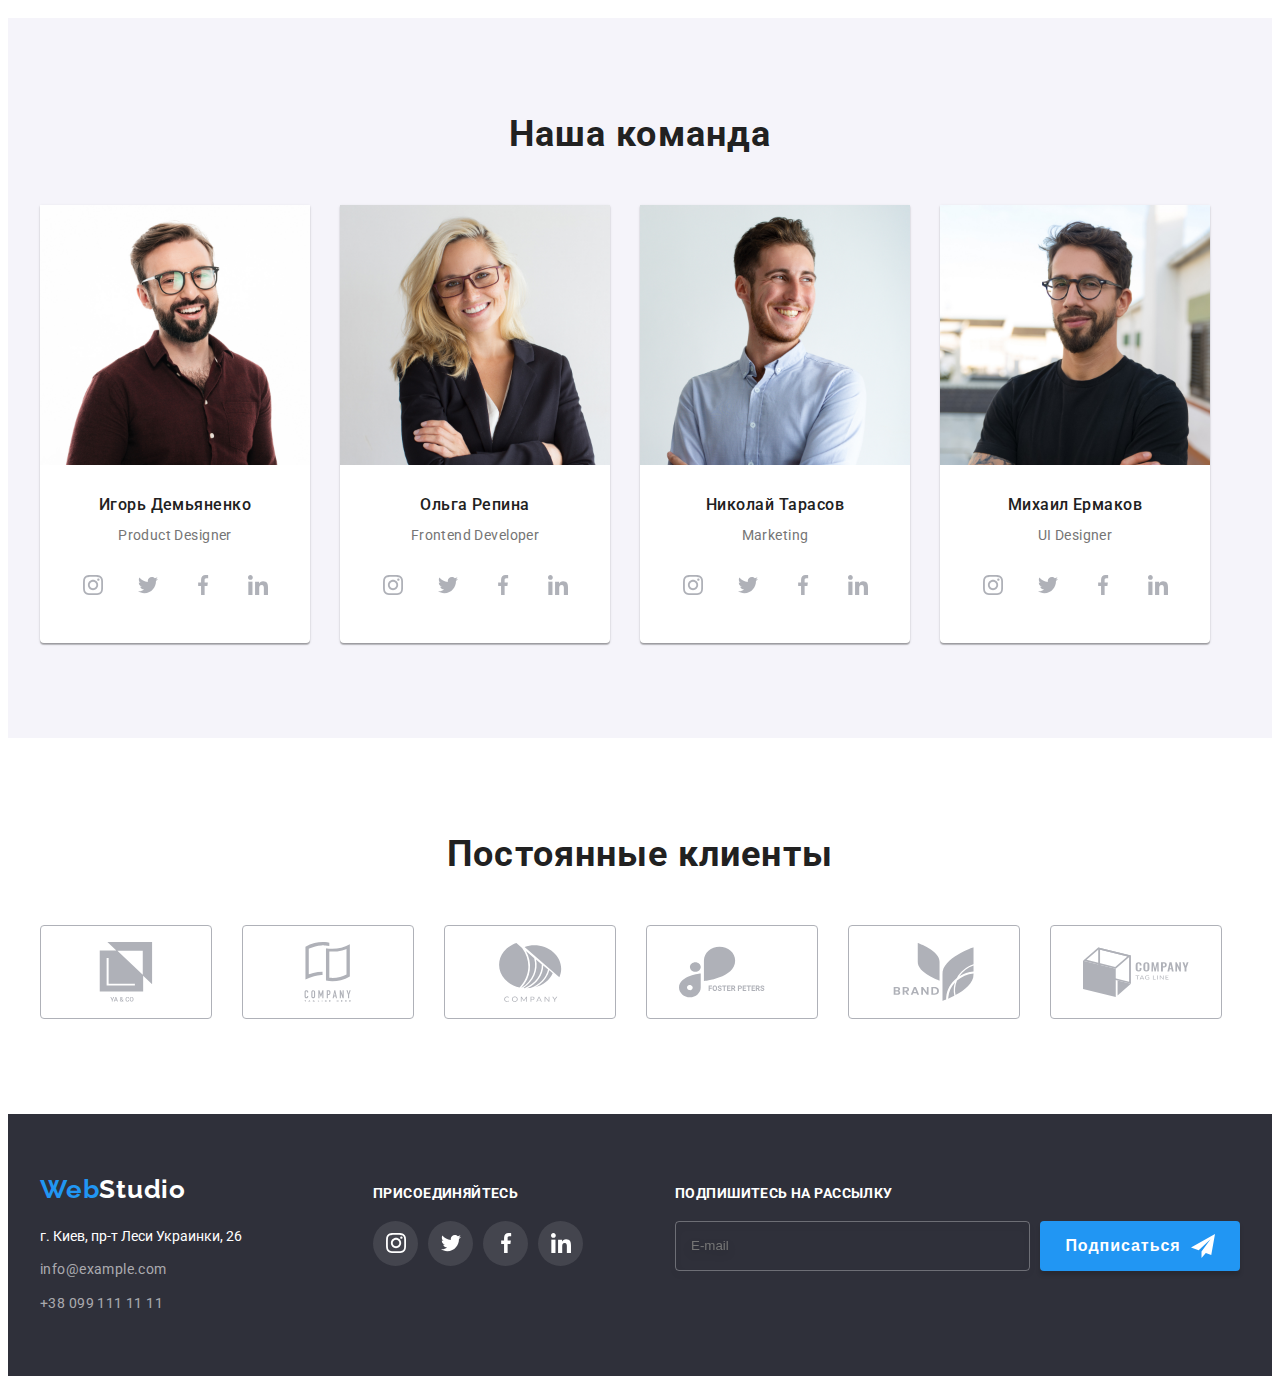
==== commit 3c89f7bb: "bg-image center, footer space-between, cls-btn" ====
--- a/index.html
+++ b/index.html
@@ -299,6 +299,7 @@
             </div>
         </section>
     </main>
+    <!--Footer-->
     <footer class="footer">
             <div class="container footer-container">
                 <div class="contact-inform">
@@ -379,7 +380,7 @@
                     Телефон
                     <span class="container-icon">
                         <input name="user-phone" type="tel" class="modal-form-input"
-                        pattern="[0..9](3)-[0..9](3)-[0..9](2)-[0..9](2)" title="067-111-11-11" required placeholder="067-111-11-11">
+                        pattern="[0-9]{3}-[0-9]{3}-[0-9]{2}-[0-9]{2}" title="067-111-11-11" required placeholder="067-111-11-11">
                         <svg class="input-icon">
                             <use href="./image/sprite.svg#icon-modal-phone"></use>
                         </svg>
@@ -406,4 +407,4 @@
     </div>
     <script src="./js/modal.js"></script>
 </body>
-</html>+</html>
--- a/css/styles.css
+++ b/css/styles.css
@@ -24,6 +24,10 @@
   display: block;
 }
 
+button{
+  border: none;
+}
+
 body{
     font-family: 'Roboto', sans-serif;
     color: #212121;
@@ -40,8 +44,6 @@
 .link:focus,
 .link:hover{
   color: var(--accent-color);
-  transition-duration: 250ms;
-  transition-timing-function: cubic-bezier(0.4, 0, 0.2, 1);
 }
 /*======Header=======*/
 .header{
@@ -141,7 +143,8 @@
   height: 12px;
   margin-right: 10px;
   fill: #757575;
-
+  transition-duration: 250ms;
+  transition-timing-function: cubic-bezier(0.4, 0, 0.2, 1);
 }
 
 .header-list-item:not(:last-child){
@@ -162,8 +165,6 @@
 .link:hover .header-icon,
 .link:focus .header-icon{
   fill: var(--accent-color);
-  transition-duration: 250ms;
-  transition-timing-function: cubic-bezier(0.4, 0, 0.2, 1);
 }
 /*=====END Header=====*/
 
@@ -200,20 +201,22 @@
   min-height: 50px;
   min-width: 200px;
   color: white;
+ 
   background-color: #2196F3;
   border: none;
   border-radius: 4px;
   display: block;
   margin: 0 auto;
   padding: 10px 35px;
+
+  transition-duration: 250ms;
+  transition-timing-function: cubic-bezier(0.4, 0, 0.2, 1);
 }
 
 .hero-btn:hover,
 .hero-btn:focus{
   background-color: #188CE8;
   cursor: pointer;
-  transition-duration: 250ms;
-  transition-timing-function: cubic-bezier(0.4, 0, 0.2, 1);
 }
 /*=====End hero section=====*/
 
@@ -346,26 +349,26 @@
   color: white;
   justify-content: center;
   align-items: center;
+  transition-duration: 250ms;
+  transition-timing-function: cubic-bezier(0.4, 0, 0.2, 1);
 }
 
 .social-link:hover,
 .social-link:focus{
   background-color: var(--accent-color);
-  transition-duration: 250ms;
-  transition-timing-function: cubic-bezier(0.4, 0, 0.2, 1);
 }
 
 .social-link:hover .social-link-icon,
 .social-link:focus .social-link-icon{
   fill: white;
-  transition-duration: 250ms;
-  transition-timing-function: cubic-bezier(0.4, 0, 0.2, 1);
 }
 
 .social-link-icon{
   width: 20px;
   height: 20px;
   fill: #AFB1B8;
+  transition-duration: 250ms;
+  transition-timing-function: cubic-bezier(0.4, 0, 0.2, 1);
 }
 /*======End team section====*/
 
@@ -391,26 +394,26 @@
   justify-content: center;
   align-items: center;
   background-color: transparent;
+  transition-duration: 250ms;
+  transition-timing-function: cubic-bezier(0.4, 0, 0.2, 1);
 }
 
 .company-container:hover,
 .company-container:focus{
   border-color: #2196F3;
-  transition-duration: 250ms;
-  transition-timing-function: cubic-bezier(0.4, 0, 0.2, 1);
 }
 
 .company-container:hover .company-icon-svg,
 .company-container:focus .company-icon-svg{
   fill: #2196F3;
-  transition-duration: 250ms;
-  transition-timing-function: cubic-bezier(0.4, 0, 0.2, 1);
 }
 
 .company-icon-svg{
   width: 106px;
   height: 60px;
   fill: #afb1b8;
+  transition-duration: 250ms;
+  transition-timing-function: cubic-bezier(0.4, 0, 0.2, 1);
 }
 
 /*======Footer======*/
@@ -421,10 +424,9 @@
 .footer-container{
   display: flex;
   align-items: baseline;
-}
-.contact-inform{
-  margin-right: 70px;
-}
+  justify-content: space-between;
+}
+
 .address{
   font-style: normal;
   margin-top: 20px;
@@ -449,10 +451,6 @@
   line-height: 1.7;
   letter-spacing: 0.03em;
   color: rgba(255, 255, 255, 0.6);
-  }
-
-  .contact-social-networks{
-    margin-right: 95px;
   }
 
   .title-social-networks{
@@ -476,6 +474,8 @@
     align-items: center;
     background: rgba(255, 255, 255, 0.1);
     margin-top: 20px;
+    transition-duration: 250ms;
+    transition-timing-function: cubic-bezier(0.4, 0, 0.2, 1);
   }
   .footer-social-networks:not(:last-child){
     margin-right: 10px;
@@ -483,8 +483,6 @@
   .footer-social-networks:hover,
   .footer-social-networks:focus{
     background: var(--accent-color);
-    transition-duration: 250ms;
-    transition-timing-function: cubic-bezier(0.4, 0, 0.2, 1);
   }
   .footer-social-networks-icon{
     width: 20px;
@@ -508,6 +506,8 @@
     padding-left: 15px;
     margin-right: 10px;
     color: #ffffff;
+    transition-duration: 250ms;
+    transition-timing-function: cubic-bezier(0.4, 0, 0.2, 1);
   }
 
   .fotter-modal-mail:focus{
@@ -532,14 +532,15 @@
     box-shadow: 0px 4px 4px rgba(0, 0, 0, 0.15);
     border-radius: 4px;
     border: none;
+
+    transition-duration: 250ms;
+    transition-timing-function: cubic-bezier(0.4, 0, 0.2, 1);
   }
 
   .form-btn:hover,
   .form-btn:focus{
     background-color: #188CE8;
     cursor: pointer;
-    transition-duration: 250ms;
-    transition-timing-function: cubic-bezier(0.4, 0, 0.2, 1);
   }
 
   .form-btn-icon{
@@ -576,6 +577,9 @@
     border-radius: 4px;
     border: none;
     padding: 6px 25px;
+
+    transition-duration: 250ms;
+    transition-timing-function: cubic-bezier(0.4, 0, 0.2, 1);
   }
 
   .sitebar-list-btn:hover,
@@ -584,20 +588,18 @@
     background-color: var(--accent-color);
     cursor: pointer;
     color: white;
-    transition-duration: 250ms;
-    transition-timing-function: cubic-bezier(0.4, 0, 0.2, 1);
   }
   /*=====End sidebar======*/
 
   /*=====Siteposters======*/
   .siteposters-list{
     display: flex;
-    margin-top: -35px;
+    margin-top: -30px;
     margin-left: -30px;
     flex-wrap: wrap;
   }
   .siteposters-list-item{
-    margin-top: 35px;
+    margin-top: 30px;
     margin-left: 30px;
   }
 
@@ -689,13 +691,20 @@
   height: 30px;
   width: 30px;
   border-radius: 50%;
-  border-color: rgba(0, 0, 0, 0.1);
-  cursor: pointer;
+  border: 1px solid rgba(0, 0, 0, 0.1);;
   background-color: transparent;
+
+  transition-duration: 250ms;
+  transition-timing-function: cubic-bezier(0.4, 0, 0.2, 1);
 }
 .close-icon{
   width: 18px;
   height: 18px;
+}
+.close-btn:hover,
+.close-btn:focus{
+  cursor: pointer;
+  fill: var(--accent-color);
 }
 .is-hidden{
   opacity: 0;
@@ -741,6 +750,9 @@
   border-radius: 4px;
   padding-left: 42px;
   cursor: pointer;
+
+  transition-duration: 250ms;
+  transition-timing-function: cubic-bezier(0.4, 0, 0.2, 1);
 }
 
 .modal-form-input:focus{
@@ -768,6 +780,9 @@
   top: 50%;
   left: 10px;
   transform: translateY(-50%);
+
+  transition-duration: 250ms;
+  transition-timing-function: cubic-bezier(0.4, 0, 0.2, 1);
 }
 
 .modal-form-message{
@@ -779,6 +794,9 @@
   padding: 12px 16px;
   outline: none;
   margin-top: 5px;
+
+  transition-duration: 250ms;
+  transition-timing-function: cubic-bezier(0.4, 0, 0.2, 1);
 }
 
 .modal-form-message:focus{
@@ -790,6 +808,15 @@
 line-height: 14px;
 letter-spacing: 0.01em;
 color: rgba(117, 117, 117, 0.5);
+}
+
+.modal-form-checkbox-policy{
+  font-weight: normal;
+  font-size: 14px;
+  line-height: 24px;
+  letter-spacing: 0.03em;
+  color: #757575;
+  padding-left: 15px;
 }
 
 .modal-form-checkbox-policy::before{
@@ -801,6 +828,9 @@
   cursor: pointer;
   margin-right: 10px;
   vertical-align: middle;
+
+  transition-duration: 250ms;
+  transition-timing-function: cubic-bezier(0.4, 0, 0.2, 1);
 }
 
 .modal-form-checkbox:checked + .modal-form-checkbox-policy::before{
@@ -812,14 +842,6 @@
   fill: var(--accent-color);
 }
 
-.modal-form-checkbox-policy{
-  font-weight: normal;
-  font-size: 14px;
-  line-height: 24px;
-  letter-spacing: 0.03em;
-  color: #757575;
-}
-
 .modal-form-btn{
   width: 200px;
   min-height: 50px;
@@ -834,6 +856,9 @@
   text-align: center;
   letter-spacing: 0.06em;
   color: #FFFFFF;
+
+  transition-duration: 250ms;
+  transition-timing-function: cubic-bezier(0.4, 0, 0.2, 1);
 }
 
 .modal-form-btn:hover,
